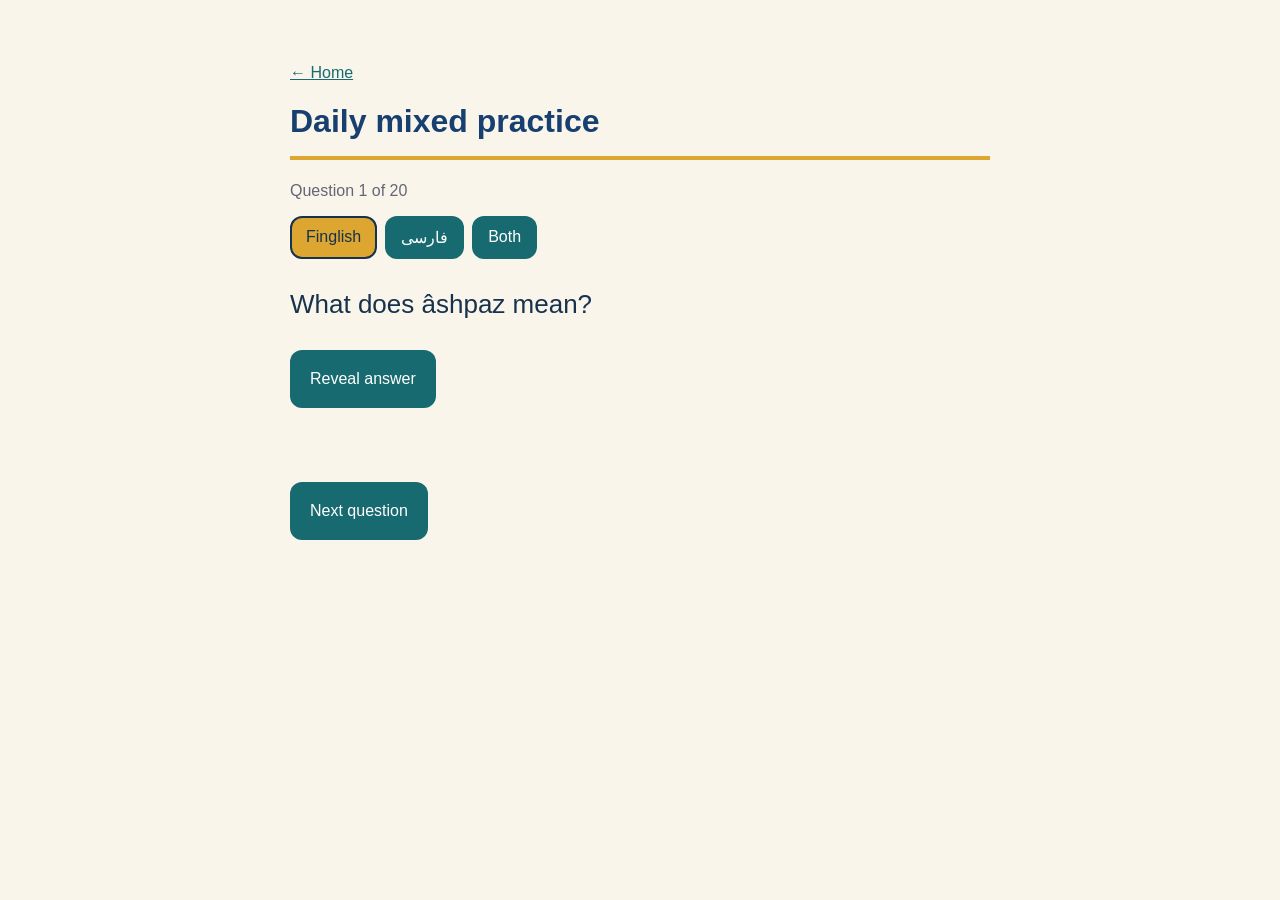
==== daily.html @ 26e953bf "finglish addition + daily practice additions" ====
<!DOCTYPE html>
<html lang="en">
  <head>
    <meta charset="UTF-8">
    <meta name="viewport" content="width=device-width, initial-scale=1">

    <title>Daily Farsi Practice</title>

    <link rel="stylesheet" href="style.css">
    <link rel="icon" href="favicon.png">
  </head>

  <body>
    <main>
      <a href="index.html">← Home</a>

      <h1>Daily mixed practice</h1>

      <p id="progress"></p>

      <div class="display-controls">
        <button id="show-finglish">Finglish</button>
        <button id="show-persian">فارسی</button>
        <button id="show-both">Both</button>
      </div>

      <p id="question">Preparing today’s vocabulary…</p>

      <button id="reveal" disabled>
        Reveal answer
      </button>

      <p id="answer" aria-live="polite"></p>

      <button id="next" disabled>
        Next question
      </button>
    </main>

    <script src="utils.js"></script>
    <script src="daily.js"></script>
  </body>
</html>
---- style.css ----
body {
  background-color: #faf5eb;
  color: #17324d;
  font-family: Arial, sans-serif;
  margin: 0;
  padding: 24px;
}

main {
  max-width: 700px;
  margin: 40px auto;
}

h1 {
  color: #173f6f;
  border-bottom: 4px solid #dca630;
  padding-bottom: 16px;
}

a {
  color: #176b70;
}

.topics {
  display: grid;
  grid-template-columns: repeat(auto-fit, minmax(200px, 1fr));
  gap: 14px;
  margin-top: 24px;
}

button,
.topic {
  background-color: #176b70;
  color: white;
  padding: 18px;
  border: 2px solid transparent;
  border-radius: 12px;
  font: inherit;
  cursor: pointer;
}

.topic {
  display: block;
  text-decoration: none;
}

.topic:nth-child(3n + 2) {
  background-color: #173f6f;
}

.topic:nth-child(3n) {
  background-color: #91465b;
}

button:hover,
.topic:hover {
  border-color: #dca630;
}

button:focus-visible,
.topic:focus-visible {
  outline: 3px solid #17324d;
  outline-offset: 4px;
}

button:disabled {
  opacity: 0.5;
  cursor: default;
}

#question {
  font-size: 26px;
  line-height: 1.5;
}

#answer {
  min-height: 30px;
  font-size: 22px;
  color: #176b70;
}

#progress {
  color: #626675;
}

section {
  margin-top: 40px;
}

h2 {
  color: #173f6f;
}
.word-tiles,
.sentence-box,
.sentence-controls {
  display: flex;
  flex-wrap: wrap;
  gap: 10px;
}

.word-tiles {
  margin-bottom: 24px;
}

.sentence-box {
  min-height: 64px;
  padding: 16px;
  margin-bottom: 24px;
  background-color: white;
  border: 2px dashed #176b70;
  border-radius: 12px;
}

#sentence-feedback {
  line-height: 1.6;
}
.display-controls {
  display: flex;
  flex-wrap: wrap;
  gap: 8px;
  margin: 16px 0 24px;
}

.display-controls button {
  padding: 10px 14px;
}

.display-controls button.active {
  background-color: #dca630;
  color: #17324d;
  border-color: #17324d;
}
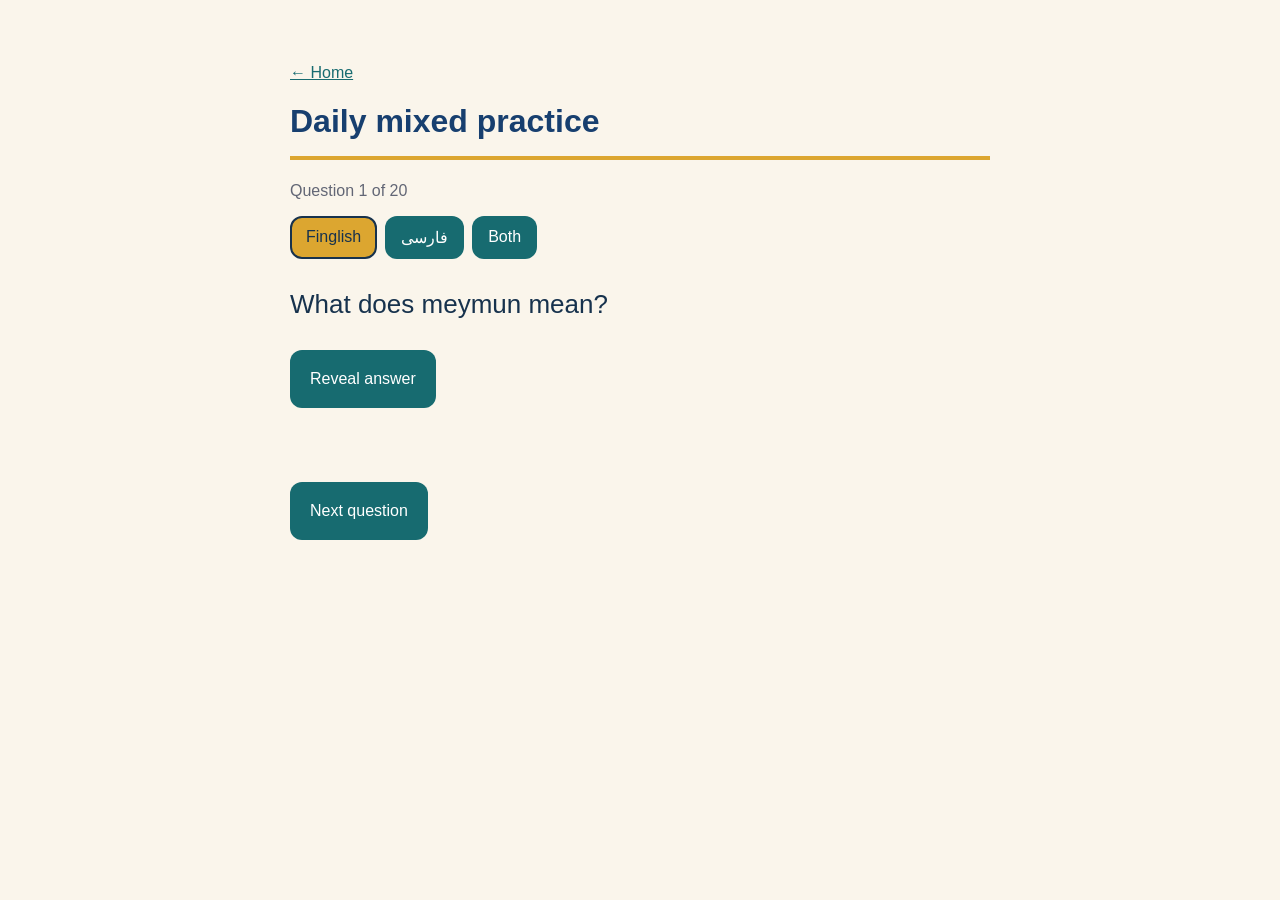
==== commit 2e86e65c: "Consolidate vocabulary and add verb root recall" ====
--- a/daily.html
+++ b/daily.html
@@ -38,6 +38,7 @@
     </main>
 
     <script src="utils.js"></script>
+    <script src="cards.js"></script>
     <script src="daily.js"></script>
   </body>
 </html>
--- a/style.css
+++ b/style.css
@@ -130,3 +130,175 @@
   color: #17324d;
   border-color: #17324d;
 }
+
+.reference-intro {
+  font-size: 20px;
+  line-height: 1.5;
+}
+
+.helper-links {
+  display: flex;
+  flex-wrap: wrap;
+  gap: 10px;
+  margin: 24px 0;
+}
+
+.helper-links a {
+  background-color: white;
+  border: 2px solid #dca630;
+  border-radius: 999px;
+  padding: 10px 16px;
+  text-decoration: none;
+  font-weight: bold;
+}
+
+h3 {
+  color: #91465b;
+  margin-top: 32px;
+}
+
+.reference-table-wrapper {
+  overflow-x: auto;
+  border-radius: 12px;
+}
+
+.reference-table {
+  width: 100%;
+  border-collapse: collapse;
+  background-color: white;
+}
+
+.reference-table th,
+.reference-table td {
+  padding: 12px;
+  border-bottom: 1px solid #e2d8c8;
+  text-align: left;
+}
+
+.reference-table th {
+  background-color: #173f6f;
+  color: white;
+}
+
+.reference-table td[dir="rtl"],
+.persian-number {
+  font-size: 22px;
+}
+
+.number-grid {
+  display: grid;
+  grid-template-columns: repeat(auto-fit, minmax(125px, 1fr));
+  gap: 10px;
+}
+
+.number-card,
+.letter-card {
+  display: flex;
+  flex-direction: column;
+  align-items: center;
+  gap: 5px;
+  background-color: white;
+  border: 1px solid #e2d8c8;
+  border-radius: 12px;
+  padding: 14px;
+  text-align: center;
+}
+
+.number-card span[lang="fa"] {
+  font-size: 22px;
+}
+
+.rule-card {
+  background-color: #fffaf1;
+  border-left: 5px solid #dca630;
+  border-radius: 12px;
+  margin-top: 28px;
+  padding: 20px;
+  line-height: 1.6;
+}
+
+.rule-card h3 {
+  margin-top: 0;
+}
+
+.worked-example {
+  display: grid;
+  gap: 7px;
+  background-color: #173f6f;
+  color: white;
+  border-radius: 12px;
+  margin: 18px 0;
+  padding: 18px;
+  text-align: center;
+}
+
+.worked-example strong,
+.worked-example span[lang="fa"] {
+  font-size: 24px;
+}
+
+.number-examples {
+  padding-left: 22px;
+}
+
+.number-examples li {
+  margin: 10px 0;
+}
+
+.reference-note {
+  margin-bottom: 0;
+}
+
+.alphabet-grid {
+  display: grid;
+  grid-template-columns: repeat(auto-fit, minmax(90px, 1fr));
+  gap: 10px;
+}
+
+.letter-card strong {
+  color: #173f6f;
+  font-size: 38px;
+  line-height: 1.2;
+}
+
+.letter-card small {
+  color: #626675;
+}
+
+@media (max-width: 520px) {
+  body {
+    padding: 16px;
+  }
+
+  main {
+    margin: 24px auto;
+  }
+
+  .reference-table th,
+  .reference-table td {
+    padding: 10px 8px;
+  }
+
+  .number-grid {
+    grid-template-columns: repeat(2, minmax(0, 1fr));
+  }
+
+  .alphabet-grid {
+    grid-template-columns: repeat(4, minmax(0, 1fr));
+  }
+}
+
+/* Compact latest-lesson disclosure. */
+.weekly-phrases { margin-top: 18px; border: 1px solid #dfd4bd; border-radius: 10px; background: #fffdf7; font-size: 14px; }
+.weekly-phrases:not([open]) { width: fit-content; max-width: 100%; }
+.weekly-phrases summary { cursor: pointer; padding: 8px 12px; color: #176b70; font-weight: bold; }
+.weekly-phrases small { font-weight: normal; font-size: 11px; margin-left: 6px; }
+.weekly-phrases summary:focus-visible { outline: 3px solid #176b70; outline-offset: 3px; }
+.weekly-phrases > p { padding: 0 14px; color: #626675; }
+.weekly-phrases ol { padding: 0 16px 8px 36px; }
+.weekly-phrases li { padding: 8px 0; border-bottom: 1px solid #eae1d1; line-height: 1.5; }
+.weekly-phrases li:last-child { border: 0; }
+.weekly-phrases strong, .weekly-phrases span { display: block; overflow-wrap: anywhere; }
+.weekly-phrases [lang="fa"] { margin: 4px 0; }
+#answer { white-space: pre-line; line-height: 1.6; }
+.display-controls[hidden] { display: none; }
